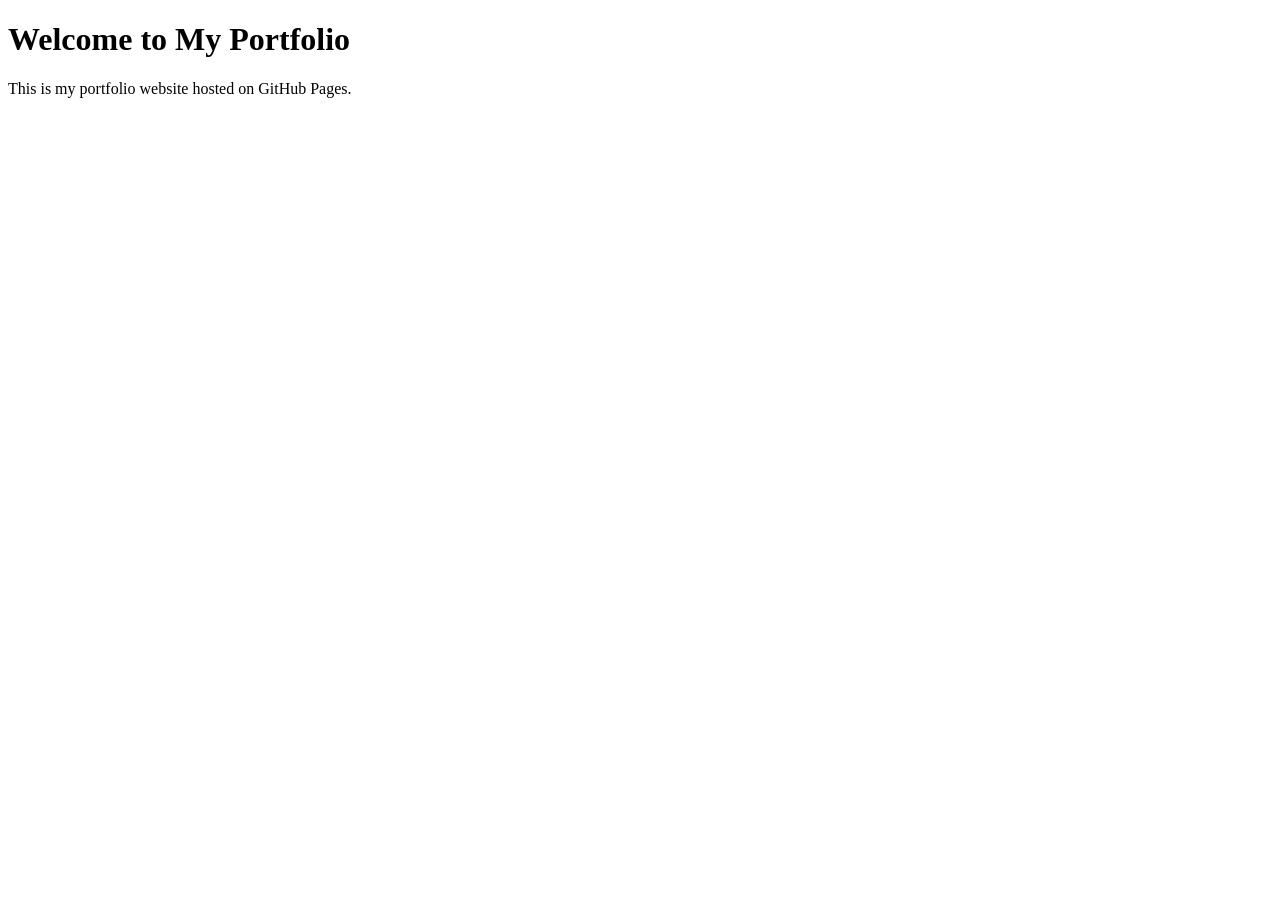
==== index.html @ 8936a2db "message" ====
<!DOCTYPE html>
<html lang="en">
<head>
    <meta charset="UTF-8">
    <meta name="viewport" content="width=device-width, initial-scale=1.0">
    <title>My Portfolio</title>
    <link rel="stylesheet" href="styles.css">
</head>
<body>
    <h1>Welcome to My Portfolio</h1>
    <p>This is my portfolio website hosted on GitHub Pages.</p>
    <script src="script.js"></script>
</body>
</html>
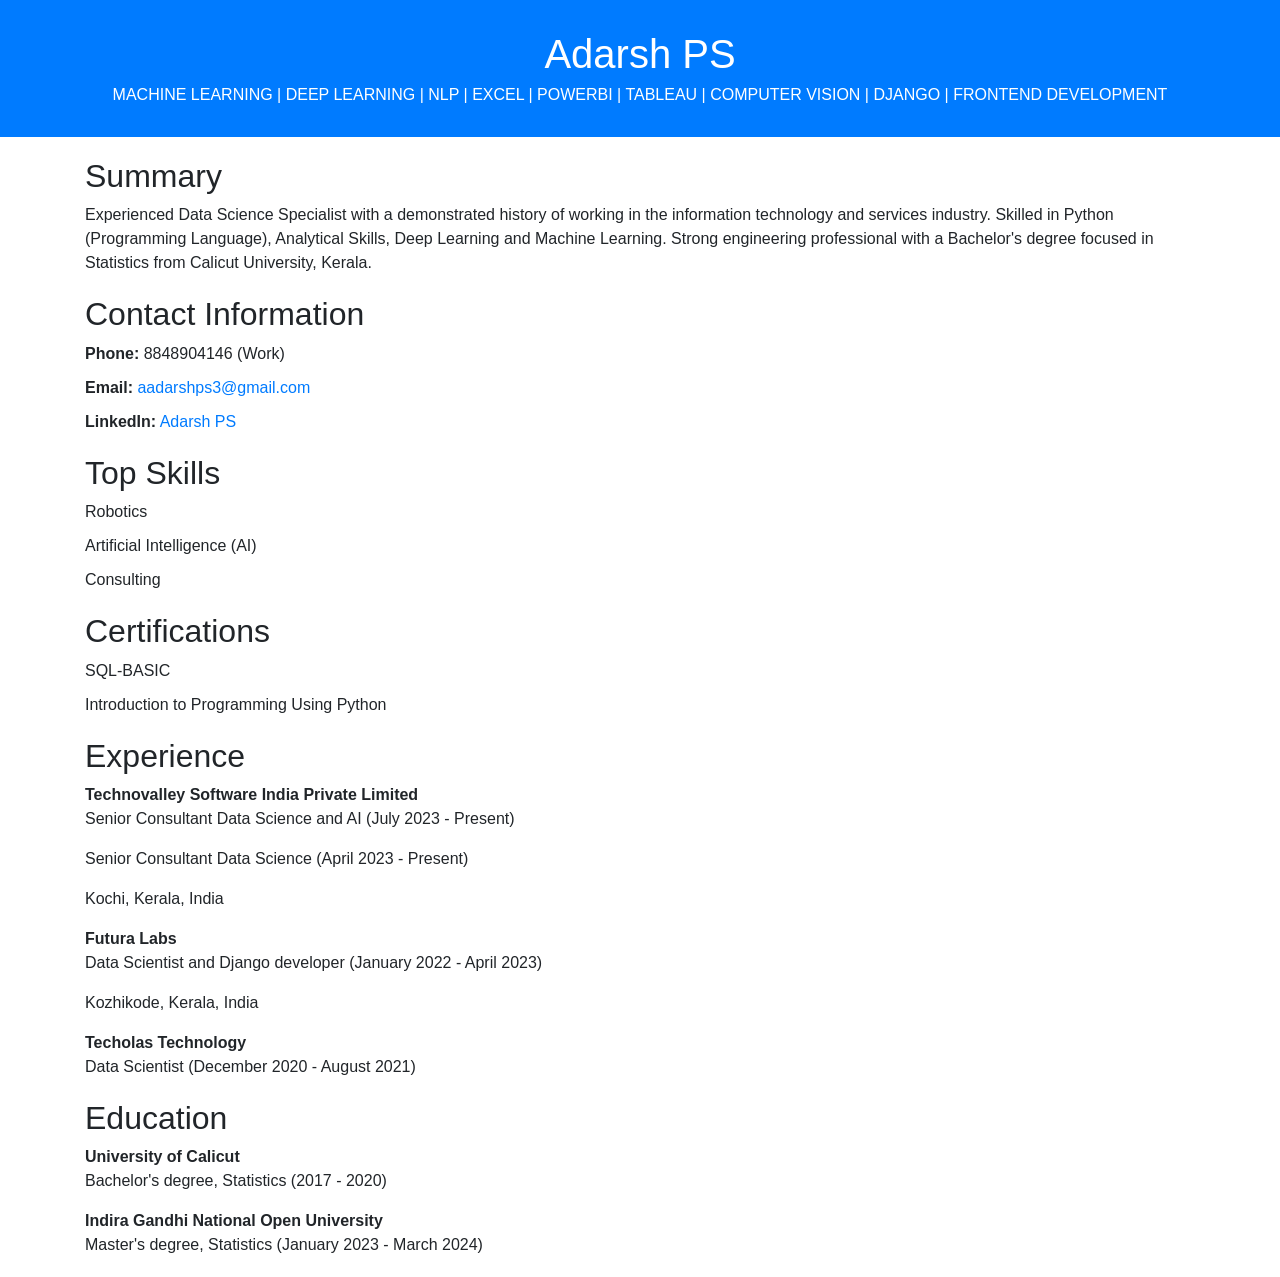
==== commit 315f4d6e: "updated" ====
--- a/index.html
+++ b/index.html
@@ -3,12 +3,114 @@
 <head>
     <meta charset="UTF-8">
     <meta name="viewport" content="width=device-width, initial-scale=1.0">
-    <title>My Portfolio</title>
-    <link rel="stylesheet" href="styles.css">
+    <title>Adarsh PS - Data Science Specialist</title>
+    <link rel="stylesheet" href="https://stackpath.bootstrapcdn.com/bootstrap/4.5.2/css/bootstrap.min.css">
+    <style>
+        body {
+            font-family: Arial, sans-serif;
+        }
+        .profile-header {
+            background: #007bff;
+            color: white;
+            padding: 30px 0;
+        }
+        .profile-header h1 {
+            margin: 0;
+        }
+        .profile-header p {
+            margin: 5px 0 0;
+        }
+        .content-section {
+            margin: 20px 0;
+        }
+        .contact-info, .skills, .certifications, .experience, .education, .summary {
+            margin-bottom: 20px;
+        }
+        .contact-info ul, .skills ul, .certifications ul, .experience ul, .education ul {
+            list-style-type: none;
+            padding: 0;
+        }
+        .contact-info ul li, .skills ul li, .certifications ul li, .experience ul li, .education ul li {
+            margin-bottom: 10px;
+        }
+    </style>
 </head>
 <body>
-    <h1>Welcome to My Portfolio</h1>
-    <p>This is my portfolio website hosted on GitHub Pages.</p>
-    <script src="script.js"></script>
+    <header class="profile-header text-center">
+        <h1>Adarsh PS</h1>
+        <p>MACHINE LEARNING | DEEP LEARNING | NLP | EXCEL | POWERBI | TABLEAU | COMPUTER VISION | DJANGO | FRONTEND DEVELOPMENT</p>
+    </header>
+    
+    <div class="container">
+        <div class="content-section summary">
+            <h2>Summary</h2>
+            <p>Experienced Data Science Specialist with a demonstrated history of working in the information technology and services industry. Skilled in Python (Programming Language), Analytical Skills, Deep Learning and Machine Learning. Strong engineering professional with a Bachelor's degree focused in Statistics from Calicut University, Kerala.</p>
+        </div>
+        
+        <div class="content-section contact-info">
+            <h2>Contact Information</h2>
+            <ul>
+                <li><strong>Phone:</strong> 8848904146 (Work)</li>
+                <li><strong>Email:</strong> <a href="mailto:aadarshps3@gmail.com">aadarshps3@gmail.com</a></li>
+                <li><strong>LinkedIn:</strong> <a href="https://www.linkedin.com/in/adarsh-ps-45b8961ba" target="_blank">Adarsh PS</a></li>
+            </ul>
+        </div>
+        
+        <div class="content-section skills">
+            <h2>Top Skills</h2>
+            <ul>
+                <li>Robotics</li>
+                <li>Artificial Intelligence (AI)</li>
+                <li>Consulting</li>
+            </ul>
+        </div>
+        
+        <div class="content-section certifications">
+            <h2>Certifications</h2>
+            <ul>
+                <li>SQL-BASIC</li>
+                <li>Introduction to Programming Using Python</li>
+            </ul>
+        </div>
+        
+        <div class="content-section experience">
+            <h2>Experience</h2>
+            <ul>
+                <li>
+                    <strong>Technovalley Software India Private Limited</strong>
+                    <p>Senior Consultant Data Science and AI (July 2023 - Present)</p>
+                    <p>Senior Consultant Data Science (April 2023 - Present)</p>
+                    <p>Kochi, Kerala, India</p>
+                </li>
+                <li>
+                    <strong>Futura Labs</strong>
+                    <p>Data Scientist and Django developer (January 2022 - April 2023)</p>
+                    <p>Kozhikode, Kerala, India</p>
+                </li>
+                <li>
+                    <strong>Techolas Technology</strong>
+                    <p>Data Scientist (December 2020 - August 2021)</p>
+                </li>
+            </ul>
+        </div>
+        
+        <div class="content-section education">
+            <h2>Education</h2>
+            <ul>
+                <li>
+                    <strong>University of Calicut</strong>
+                    <p>Bachelor's degree, Statistics (2017 - 2020)</p>
+                </li>
+                <li>
+                    <strong>Indira Gandhi National Open University</strong>
+                    <p>Master's degree, Statistics (January 2023 - March 2024)</p>
+                </li>
+            </ul>
+        </div>
+    </div>
+    
+    <script src="https://code.jquery.com/jquery-3.5.1.slim.min.js"></script>
+    <script src="https://cdn.jsdelivr.net/npm/@popperjs/core@2.5.4/dist/umd/popper.min.js"></script>
+    <script src="https://stackpath.bootstrapcdn.com/bootstrap/4.5.2/js/bootstrap.min.js"></script>
 </body>
 </html>
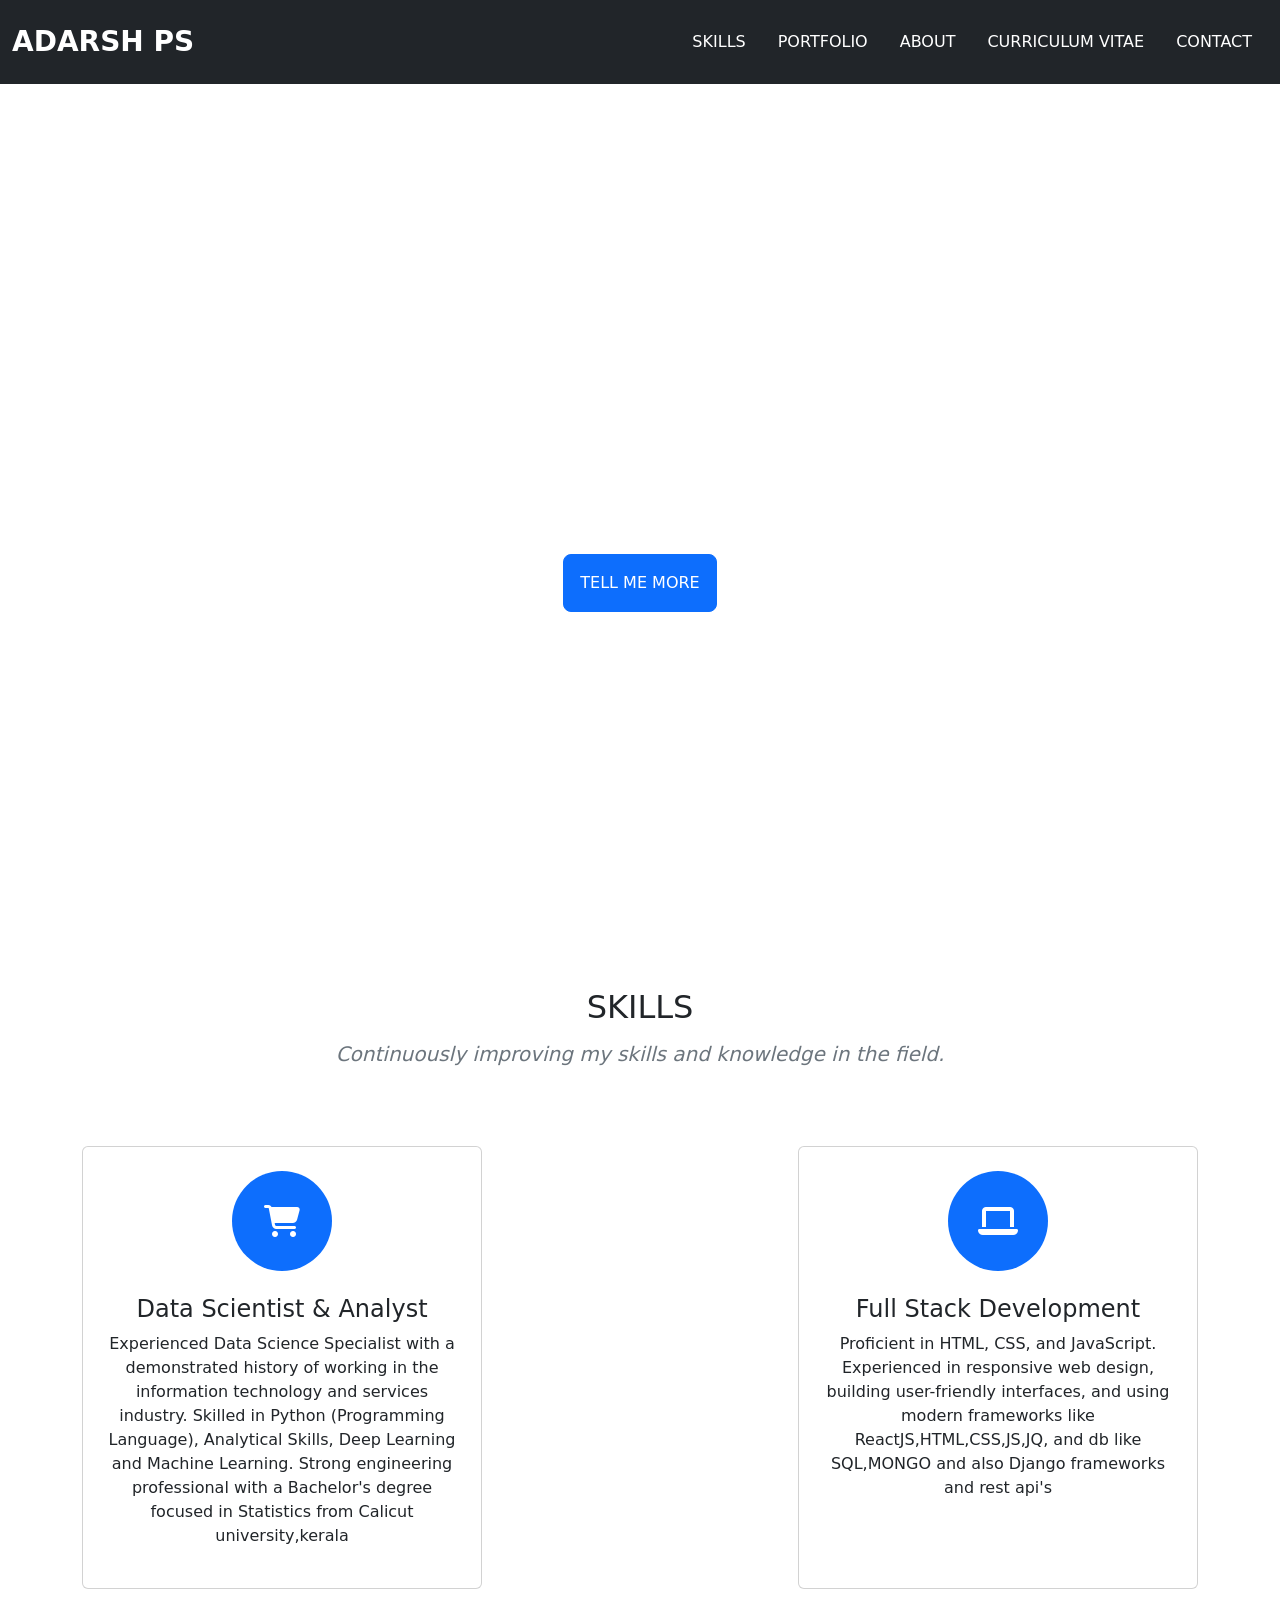
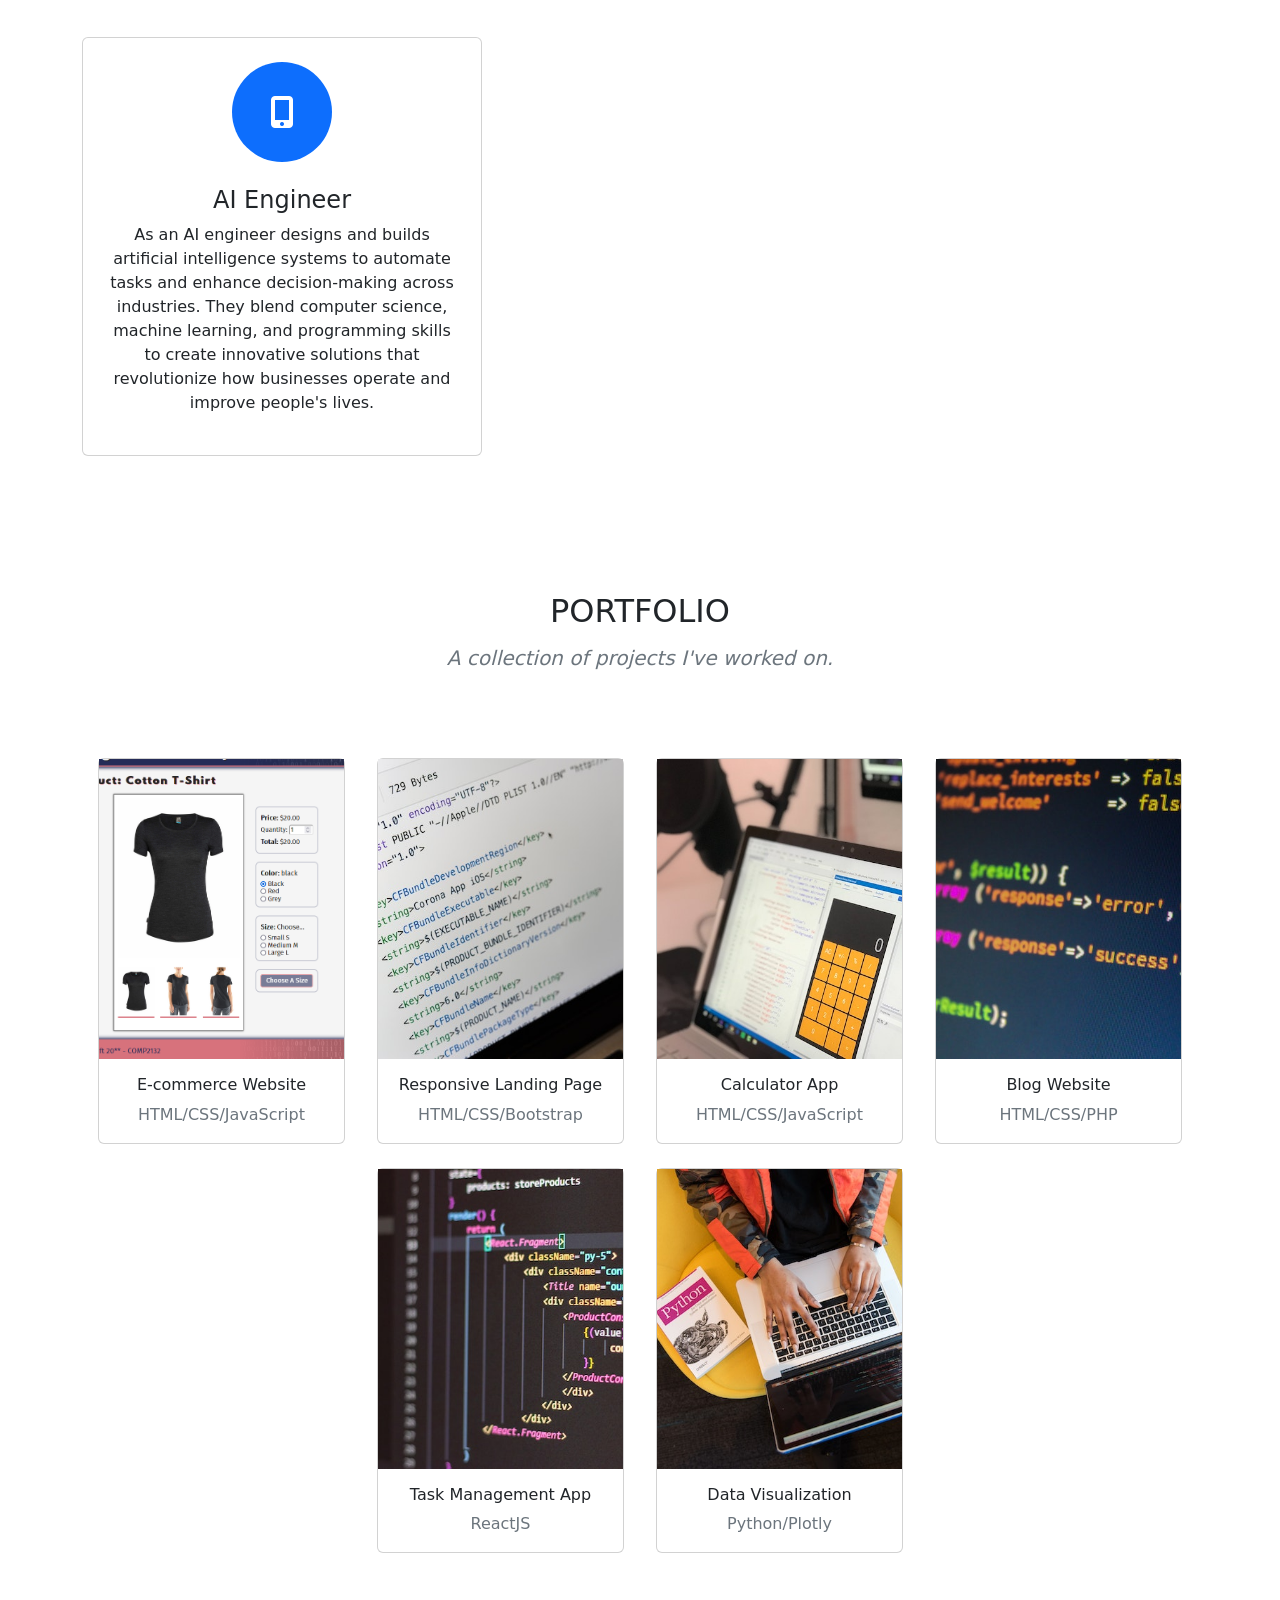
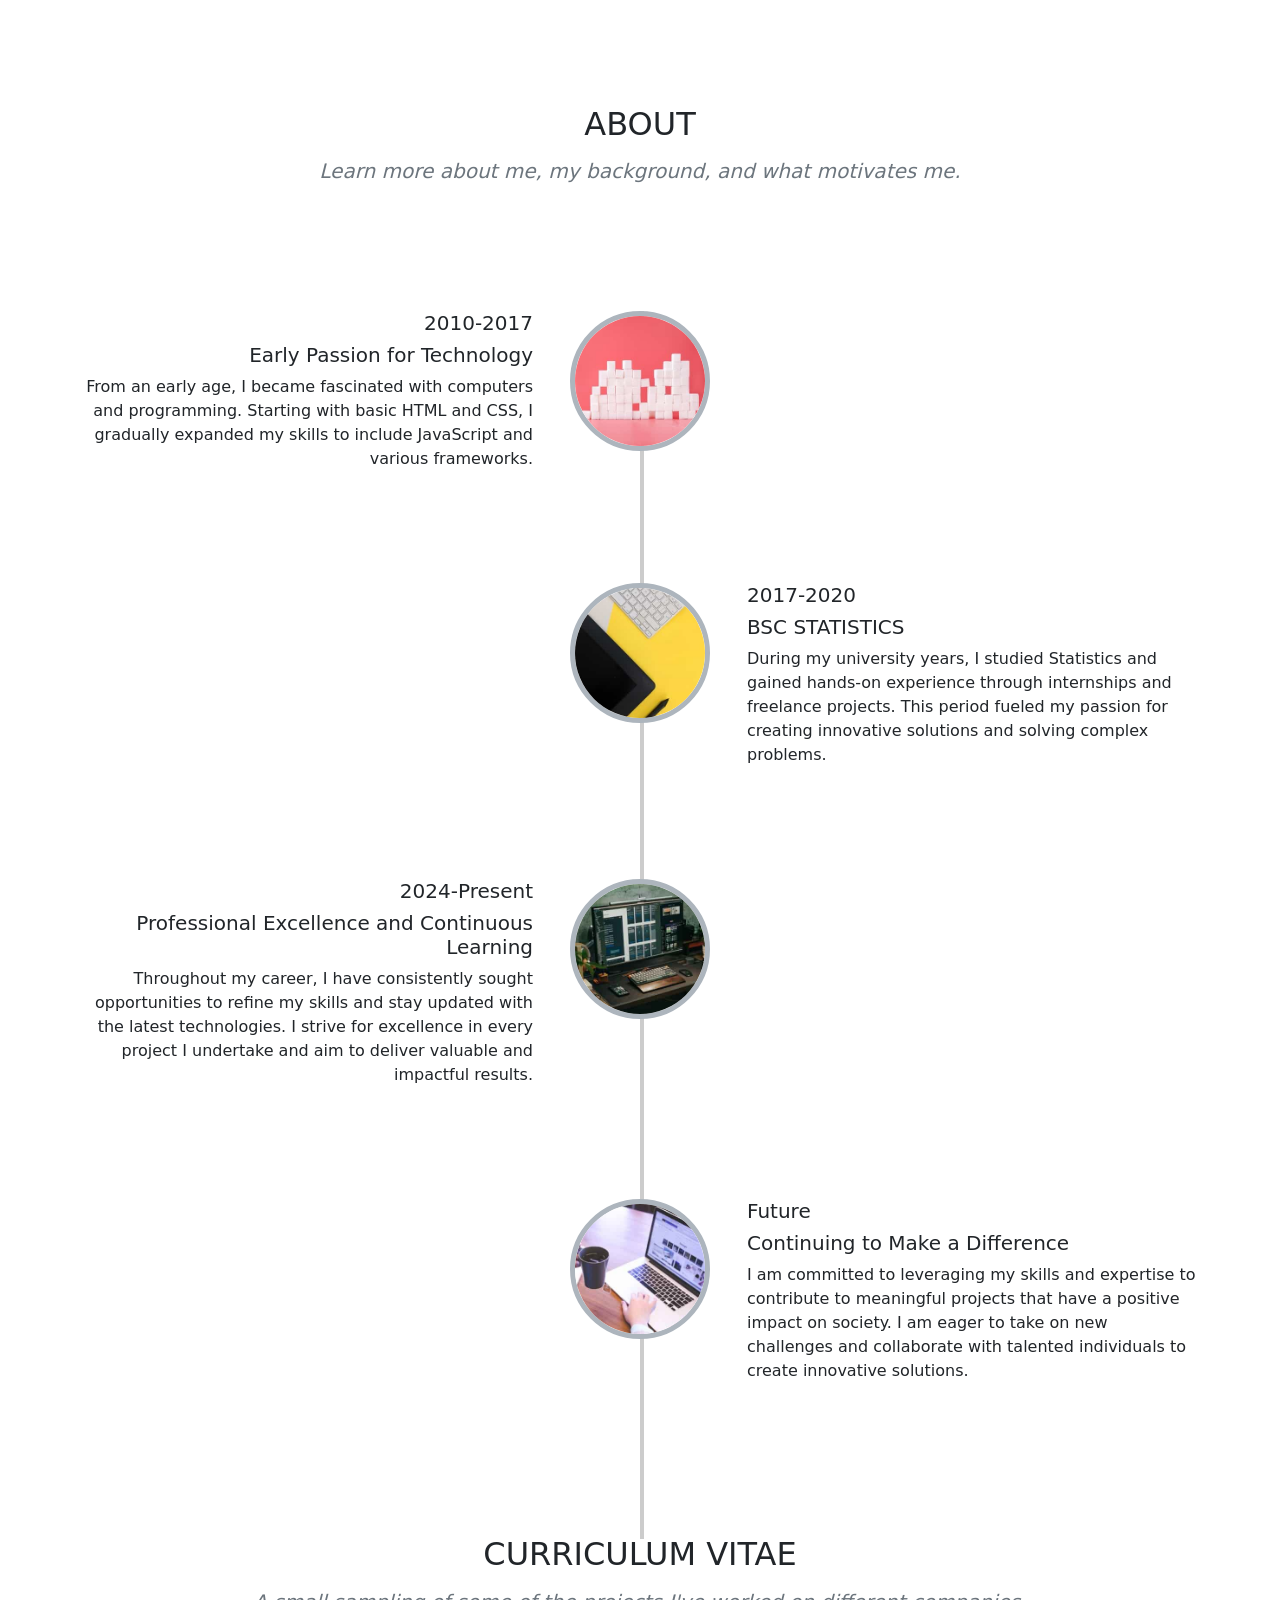
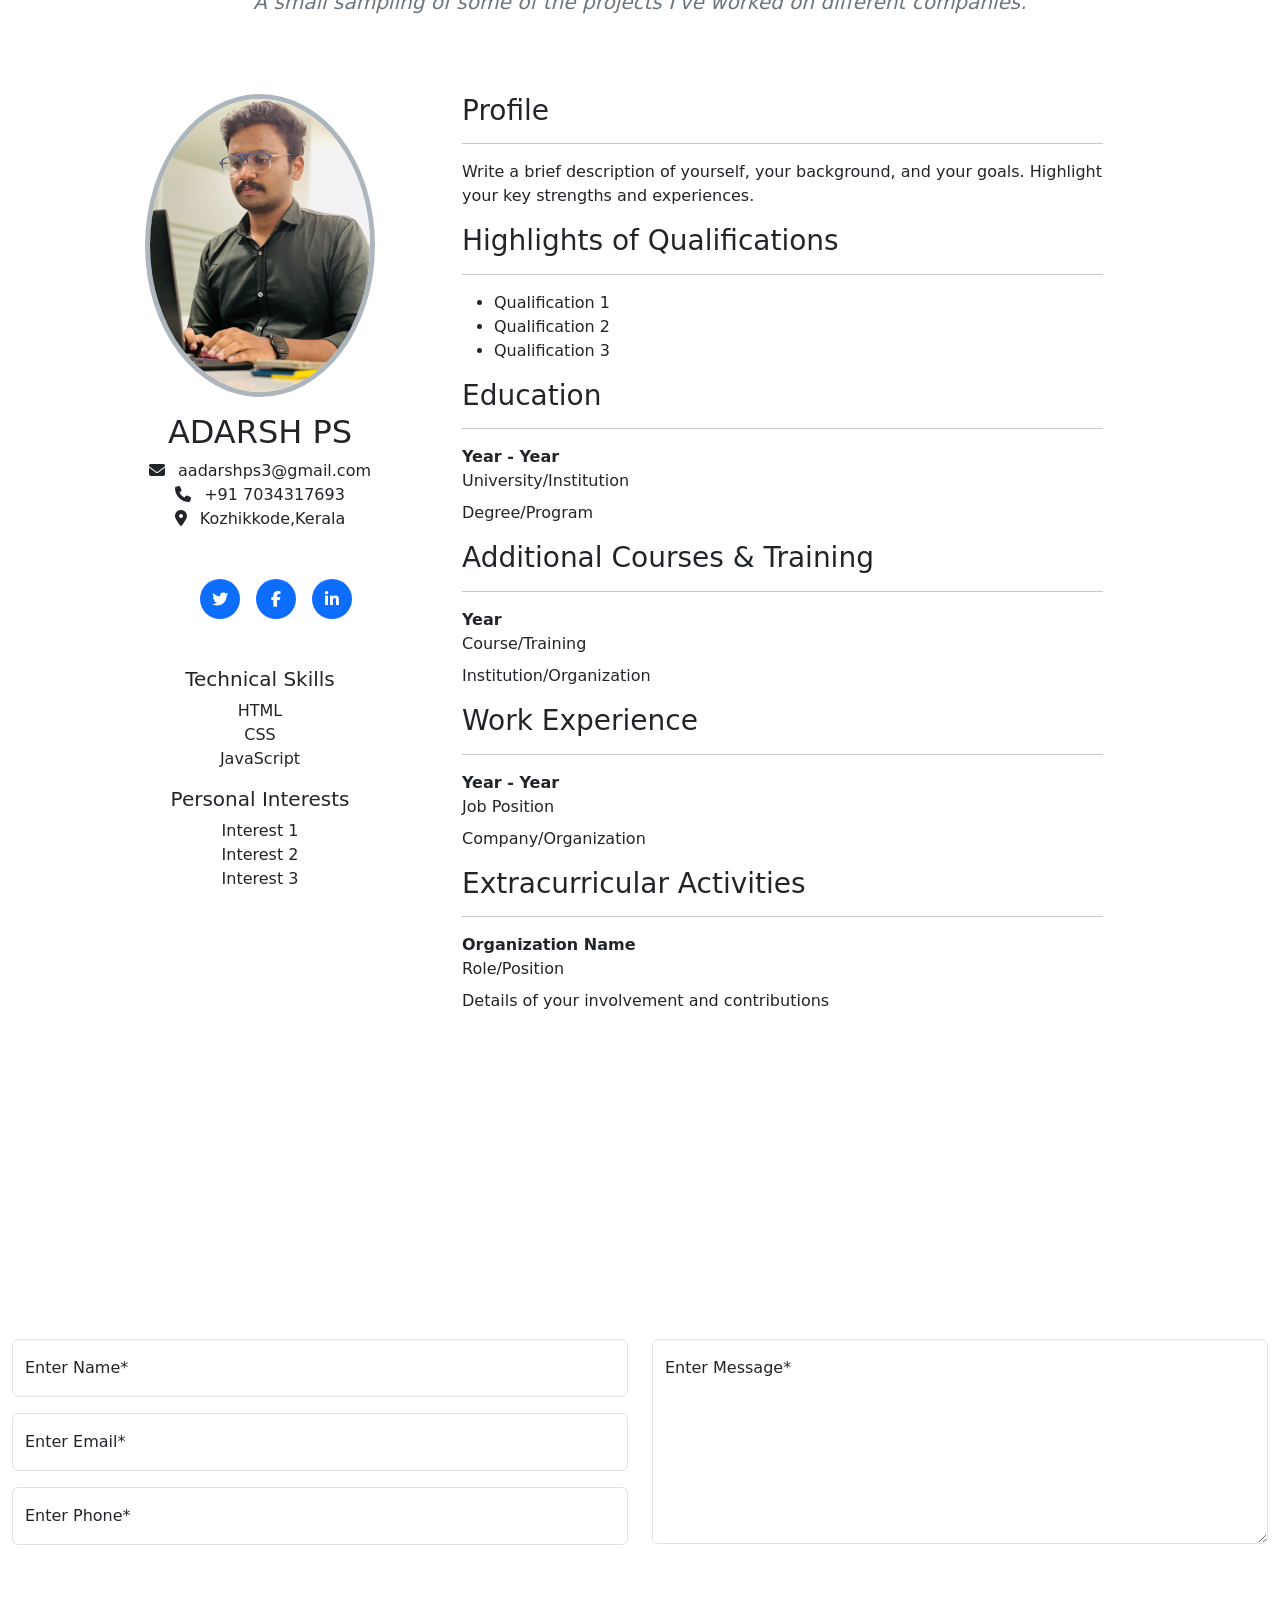
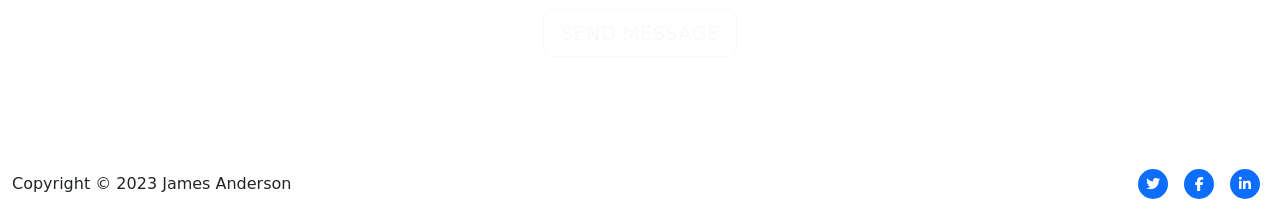
==== commit f1f13365: "again" ====
--- a/index.html
+++ b/index.html
@@ -1,116 +1,341 @@
 <!DOCTYPE html>
 <html lang="en">
-<head>
-    <meta charset="UTF-8">
-    <meta name="viewport" content="width=device-width, initial-scale=1.0">
-    <title>Adarsh PS - Data Science Specialist</title>
-    <link rel="stylesheet" href="https://stackpath.bootstrapcdn.com/bootstrap/4.5.2/css/bootstrap.min.css">
-    <style>
-        body {
-            font-family: Arial, sans-serif;
-        }
-        .profile-header {
-            background: #007bff;
-            color: white;
-            padding: 30px 0;
-        }
-        .profile-header h1 {
-            margin: 0;
-        }
-        .profile-header p {
-            margin: 5px 0 0;
-        }
-        .content-section {
-            margin: 20px 0;
-        }
-        .contact-info, .skills, .certifications, .experience, .education, .summary {
-            margin-bottom: 20px;
-        }
-        .contact-info ul, .skills ul, .certifications ul, .experience ul, .education ul {
-            list-style-type: none;
-            padding: 0;
-        }
-        .contact-info ul li, .skills ul li, .certifications ul li, .experience ul li, .education ul li {
-            margin-bottom: 10px;
-        }
-    </style>
-</head>
-<body>
-    <header class="profile-header text-center">
-        <h1>Adarsh PS</h1>
-        <p>MACHINE LEARNING | DEEP LEARNING | NLP | EXCEL | POWERBI | TABLEAU | COMPUTER VISION | DJANGO | FRONTEND DEVELOPMENT</p>
+  <head>
+    <meta charset="UTF-8" />
+    <meta name="viewport" content="width=device-width, initial-scale=1.0" />
+    <title>ADARSH-Portfolio</title>
+    <!-- Linking CSS File -->
+    <link rel="stylesheet" href="style.css" />
+    <!-- Fontawesome link -->
+    <link href="https://cdn.jsdelivr.net/npm/bootstrap@5.3.0-alpha1/dist/css/bootstrap.min.css" rel="stylesheet" integrity="sha384-GLhlTQ8iRABdZLl6O3oVMWSktQOp6b7In1Zl3/Jr59b6EGGoI1aFkw7cmDA6j6gD" crossorigin="anonymous">
+    <!-- Bootstrap link -->
+    <link rel="stylesheet" href="https://cdnjs.cloudflare.com/ajax/libs/font-awesome/6.3.0/css/all.min.css" />
+    <link href="https://cdn.jsdelivr.net/npm/bootstrap@5.3.3/dist/css/bootstrap.min.css" rel="stylesheet" integrity="sha384-QWTKZyjpPEjISv5WaRU9OFeRpok6YctnYmDr5pNlyT2bRjXh0JMhjY6hW+ALEwIH" crossorigin="anonymous">
+    <script src="https://cdn.jsdelivr.net/npm/bootstrap@5.3.3/dist/js/bootstrap.bundle.min.js" integrity="sha384-YvpcrYf0tY3lHB60NNkmXc5s9fDVZLESaAA55NDzOxhy9GkcIdslK1eN7N6jIeHz" crossorigin="anonymous"></script>
+  </head>
+  <body>
+    <!-- Header & Navbar -->
+    <header class="bg-dark fixed-top">
+      <nav class="container-xxl navbar navbar-expand-lg py-3 bg-dark navbar-dark">
+        <div class="container-fluid">
+          <a class="navbar-brand fw-bold fs-3" href="#">ADARSH PS</a>
+          <button class="navbar-toggler" type="button" data-bs-toggle="collapse" data-bs-target="#navbarSupportedContent" aria-controls="navbarSupportedContent" aria-expanded="false" aria-label="Toggle navigation">
+            <span class="navbar-toggler-icon"></span>
+          </button>
+          <div class="collapse navbar-collapse" id="navbarSupportedContent">
+            <ul class="navbar-nav ms-auto mb-2 mb-lg-0">
+              <li class="nav-item mx-2">
+                <a class="nav-link" href="#skills">SKILLS</a>
+              </li>
+              <li class="nav-item mx-2">
+                <a class="nav-link" href="#portfolio">PORTFOLIO</a>
+              </li>
+              <li class="nav-item mx-2">
+                <a class="nav-link" href="#about">ABOUT</a>
+              </li>
+              <li class="nav-item mx-2">
+                <a class="nav-link" href="#cv">CURRICULUM VITAE</a>
+              </li>
+              <li class="nav-item mx-2">
+                <a class="nav-link" href="#contact">CONTACT</a>
+              </li>
+          </div>
+        </div>
+      </nav>
     </header>
+
+    <!-- Hero or Showcase Section -->
+    <section class="hero d-flex flex-column align-items-center justify-content-center">
+      <div class="text-center">
+        <h1 class="h1 text-white fw-medium fst-italic"><b>Adarsh ps</b></h1>
+        <h2 class="display-3 text-white fw-bold"><small>  Senior Consultant</small>  <br /><b> Data Science & AI </b></h2>
+        <a href="#skills" class="btn btn-lg fs-6 fw-medium mt-5 btn-primary p-3">TELL ME MORE</a>
+      </div>
+    </section>
     
-    <div class="container">
-        <div class="content-section summary">
-            <h2>Summary</h2>
-            <p>Experienced Data Science Specialist with a demonstrated history of working in the information technology and services industry. Skilled in Python (Programming Language), Analytical Skills, Deep Learning and Machine Learning. Strong engineering professional with a Bachelor's degree focused in Statistics from Calicut University, Kerala.</p>
-        </div>
-        
-        <div class="content-section contact-info">
-            <h2>Contact Information</h2>
-            <ul>
-                <li><strong>Phone:</strong> 8848904146 (Work)</li>
-                <li><strong>Email:</strong> <a href="mailto:aadarshps3@gmail.com">aadarshps3@gmail.com</a></li>
-                <li><strong>LinkedIn:</strong> <a href="https://www.linkedin.com/in/adarsh-ps-45b8961ba" target="_blank">Adarsh PS</a></li>
-            </ul>
-        </div>
-        
-        <div class="content-section skills">
-            <h2>Top Skills</h2>
-            <ul>
-                <li>Robotics</li>
-                <li>Artificial Intelligence (AI)</li>
-                <li>Consulting</li>
-            </ul>
-        </div>
-        
-        <div class="content-section certifications">
-            <h2>Certifications</h2>
-            <ul>
-                <li>SQL-BASIC</li>
-                <li>Introduction to Programming Using Python</li>
-            </ul>
-        </div>
-        
-        <div class="content-section experience">
-            <h2>Experience</h2>
-            <ul>
-                <li>
-                    <strong>Technovalley Software India Private Limited</strong>
-                    <p>Senior Consultant Data Science and AI (July 2023 - Present)</p>
-                    <p>Senior Consultant Data Science (April 2023 - Present)</p>
-                    <p>Kochi, Kerala, India</p>
-                </li>
-                <li>
-                    <strong>Futura Labs</strong>
-                    <p>Data Scientist and Django developer (January 2022 - April 2023)</p>
-                    <p>Kozhikode, Kerala, India</p>
-                </li>
-                <li>
-                    <strong>Techolas Technology</strong>
-                    <p>Data Scientist (December 2020 - August 2021)</p>
-                </li>
-            </ul>
-        </div>
-        
-        <div class="content-section education">
-            <h2>Education</h2>
-            <ul>
-                <li>
-                    <strong>University of Calicut</strong>
-                    <p>Bachelor's degree, Statistics (2017 - 2020)</p>
-                </li>
-                <li>
-                    <strong>Indira Gandhi National Open University</strong>
-                    <p>Master's degree, Statistics (January 2023 - March 2024)</p>
-                </li>
-            </ul>
-        </div>
-    </div>
+    <!-- Skills Section -->
+    <section class="container py-5" id="skills">
+      <div class="row mt-4 py-3">
+        <div class="col-12 d-flex flex-column text-center justify-content-center">
+          <h2>SKILLS</h2>
+          <h5 class="text-secondary fw-normal py-2 fst-italic">Continuously improving my skills and knowledge in the field.</h5>
+        </div>
+      </div>
+      <div class="row d-flex justify-content-between mx-0">
+        <div class="card mt-5 d-flex flex-column align-items-center text-center bg-white p-4" style="width: 25rem">
+          <i class="text-white bg-primary d-flex align-items-center justify-content-center fs-2 rounded-circle fa-solid fa-cart-shopping"></i>
+          <h3 class="mt-4 h4">Data Scientist & Analyst</h3>
+          <p class="text-center">Experienced Data Science Specialist with a demonstrated history of working in the information technology and services industry. Skilled in Python (Programming Language), Analytical Skills, Deep Learning and Machine Learning. Strong engineering professional with a Bachelor's degree focused in Statistics from Calicut university,kerala</p>
+        </div>
+        <div class="card mt-5 d-flex flex-column align-items-center text-center bg-white p-4" style="width: 25rem">
+          <i class="text-white bg-primary d-flex align-items-center justify-content-center fs-2 rounded-circle fa-solid fa-laptop"></i>
+          <h3 class="mt-4 h4">Full Stack Development</h3>
+          <p class="text-center">Proficient in HTML, CSS, and JavaScript. Experienced in responsive web design, building user-friendly interfaces, and using modern frameworks like ReactJS,HTML,CSS,JS,JQ, and db like SQL,MONGO and also Django frameworks and rest api's </p>
+        </div>
+        <div class="card mt-5 d-flex flex-column align-items-center text-center bg-white p-4" style="width: 25rem">
+          <i class="text-white bg-primary d-flex align-items-center justify-content-center fs-2 rounded-circle fa-solid fa-mobile-screen-button"></i>
+          <h3 class="mt-4 h4">AI Engineer</h3>
+          <p class="text-center">As an AI engineer designs and builds artificial intelligence systems to automate tasks and enhance decision-making across industries. They blend computer science, machine learning, and programming skills to create innovative solutions that revolutionize how businesses operate and improve people's lives.</p>
+        </div>
+      </div>
+    </section>
+
+    <!-- Portfolio Section -->
+    <section class="container py-5" id="portfolio">
+      <div class="row mt-4 py-3">
+        <div class="col-12 d-flex flex-column text-center justify-content-center">
+          <h2>PORTFOLIO</h2>
+          <h5 class="text-secondary fw-normal py-2 fst-italic">A collection of projects I've worked on.</h5>
+        </div>
+        <div class="row mt-5 mx-0 justify-content-center align-items-center">
+          <div class="col-lg-3 px-md-3 px-0 col-md-4 col-12 card-wrapper">
+            <div class="card mt-4">
+              <img src="images/ecommerce.png" class="img-fluid" alt="portfolio-img">
+              <div class="card-body text-center">
+                <h6 class="card-title">E-commerce Website</h6>
+                <p class="card-text text-secondary">HTML/CSS/JavaScript</p>
+              </div>
+            </div>
+          </div>
+          <div class="col-lg-3 px-md-3 px-0 col-md-4 card-wrapper">
+            <div class="card mt-4">
+              <img src="images/landing-page.jpg" class="img-fluid" alt="portfolio-img">
+              <div class="card-body text-center">
+                <h6 class="card-title">Responsive Landing Page</h6>
+                <p class="card-text text-secondary">HTML/CSS/Bootstrap</p>
+              </div>
+            </div>
+          </div>
+          <div class="col-lg-3 px-md-3 px-0 col-md-4 card-wrapper">
+            <div class="card mt-4">
+              <img src="images/calculator-app.jpg" class="img-fluid" alt="portfolio-img">
+              <div class="card-body text-center">
+                <h6 class="card-title">Calculator App</h6>
+                <p class="card-text text-secondary">HTML/CSS/JavaScript</p>
+              </div>
+            </div>
+          </div>
+          <div class="col-lg-3 px-md-3 px-0 col-md-4 card-wrapper">
+            <div class="card mt-4">
+              <img src="images/blog.jpg" class="img-fluid" alt="portfolio-img">
+              <div class="card-body text-center">
+                <h6 class="card-title">Blog Website</h6>
+                <p class="card-text text-secondary">HTML/CSS/PHP</p>
+              </div>
+            </div>
+          </div>
+          <div class="col-lg-3 px-md-3 px-0 col-md-4 card-wrapper">
+            <div class="card mt-4">
+              <img src="images/react.jpg" class="img-fluid" alt="portfolio-img">
+              <div class="card-body text-center">
+                <h6 class="card-title">Task Management App</h6>
+                <p class="card-text text-secondary">ReactJS</p>
+              </div>
+            </div>
+          </div>
+          <div class="col-lg-3 px-md-3 px-0 col-md-4 card-wrapper">
+            <div class="card mt-4">
+              <img src="images/python.jpg" class="img-fluid" alt="portfolio-img">
+              <div class="card-body text-center">
+                <h6 class="card-title">Data Visualization</h6>
+                <p class="card-text text-secondary">Python/Plotly</p>
+              </div>
+            </div>
+          </div>
+        </div>
+      </div>      
+    </section>
+
+    <!-- About Section -->
+    <section class="container py-5" id="about">
+      <div class="row mt-4 py-3">
+        <div class="col-12 d-flex flex-column text-center">
+          <h2>ABOUT</h2>
+          <h5 class="text-secondary fw-normal py-2 fst-italic">Learn more about me, my background, and what motivates me.</h5>
+        </div>
+      </div>
+      <div class="row flex-row-reverse flex-md-row mt-5 pt-5">
+        <div class="col-9 col-md-5 text-md-end">
+          <h5>2010-2017</h5>
+          <h5>Early Passion for Technology</h5>
+          <p>From an early age, I became fascinated with computers and programming. Starting with basic HTML and CSS, I gradually expanded my skills to include JavaScript and various frameworks.</p>
+        </div>
+        <div class="col-3 col-md-2 img text-center">
+          <img class="rounded-circle border border-5 border-dark-subtle img-fluid" src="images/about-img-1.jpg" alt="img">
+        </div>
+      </div>
+      <div class="row justify-content-md-end mt-5 pt-5">
+        <div class="col-3 col-md-2 img text-center">
+          <img class="rounded-circle border border-5 border-dark-subtle img-fluid" src="images/about-img-2.jpg" alt="img">
+        </div>
+        <div class="col-9 col-md-5">
+          <h5>2017-2020</h5>
+          <h5>BSC STATISTICS</h5>
+          <p>During my university years, I studied Statistics and gained hands-on experience through internships and freelance projects. This period fueled my passion for creating innovative solutions and solving complex problems.</p>
+        </div>
+      </div>
+      <div class="row flex-row-reverse flex-md-row mt-5 pt-5">
+        <div class="col-9 col-md-5 text-md-end">
+          <h5>2024-Present</h5>
+          <h5>Professional Excellence and Continuous Learning</h5>
+          <p>Throughout my career, I have consistently sought opportunities to refine my skills and stay updated with the latest technologies. I strive for excellence in every project I undertake and aim to deliver valuable and impactful results.</p>
+        </div>
+        <div class="col-3 col-md-2 img text-center">
+          <img class="rounded-circle border border-5 border-dark-subtle img-fluid" src="images/about-img-3.jpg" alt="img">
+        </div>
+      </div>
+      <div class="row justify-content-md-end mt-5 pt-5">
+        <div class="col-3 col-md-2 img text-center">
+          <img class="rounded-circle border border-5 border-dark-subtle img-fluid" src="images/about-img-4.jpg" alt="img">
+        </div>
+        <div class="col-9 col-md-5">
+          <h5>Future</h5>
+          <h5>Continuing to Make a Difference</h5>
+          <p>I am committed to leveraging my skills and expertise to contribute to meaningful projects that have a positive impact on society. I am eager to take on new challenges and collaborate with talented individuals to create innovative solutions.</p>
+        </div>
+      </div>
+      <!-- <div class="row justify-content-md-center mt-5 pt-5">
+        <div class="col-3 col-md-2 d-flex justify-content-center hire-text">
+          <h2 class="h4 d-flex justify-content-center align-items-center bg-primary text-white rounded-circle border border-5 border-dark-subtle"><span class="d-none d-md-block">Your<br>Next<br>Hire</span></h2>
+        </div>
+      </div>       -->
+    </section>
+
+    <!-- Curriculum Vitae Section -->
+    <section class="container py-5" id="cv">
+      <div class="row mt-4 py-3">
+        <div class="col-12 d-flex flex-column text-center">
+          <h2>CURRICULUM VITAE</h2>
+          <h5 class="text-secondary fw-normal py-2 fst-italic">A small sampling of some of the projects I've worked on different companies.</h5>
+        </div>
+      </div>
+      <div class="row">
+        <div class="col-lg-4 mt-5 order-lg-0 order-1 text-center">
+          <img class="img-fluid rounded-circle border border-5 border-dark-subtle" src="images/IMG_2190.jpg" alt="profile-img">
+          <h2 class="mt-3">ADARSH PS</h2>
+          <ul class="list-unstyled contact-info">
+            <li><i class="fas fa-envelope me-2"></i> aadarshps3@gmail.com</li>
+            <li><i class="fas fa-phone me-2"></i> +91 7034317693</li>
+            <li><i class="fas fa-map-marker-alt me-2"></i> Kozhikkode,Kerala</li>
+          </ul>
+          <ul class="social-icons my-5 d-flex justify-content-center">
+            <a href="#" class="bg-primary mx-2 text-white d-flex align-items-center justify-content-center text-decoration-none rounded-circle"><i class="fa-brands fa-twitter"></i></a>
+            <a href="#" class="bg-primary mx-2 text-white d-flex align-items-center justify-content-center text-decoration-none rounded-circle"><i class="fa-brands fa-facebook-f"></i></a>
+            <a href="www.linkedin.com/in/adarsh-ps-45b8961ba" class="bg-primary mx-2 text-white d-flex align-items-center justify-content-center text-decoration-none rounded-circle"><i class="fa-brands fa-linkedin-in"></i></a>
+          </ul>
+          <h5>Technical Skills</h5>
+          <ul class="list-unstyled">
+            <li>HTML</li>
+            <li>CSS</li>
+            <li>JavaScript</li>
+            <!-- Add or remove skills as needed -->
+          </ul>
+          <h5>Personal Interests</h5>
+          <ul class="list-unstyled">
+            <li>Interest 1</li>
+            <li>Interest 2</li>
+            <li>Interest 3</li>
+            <!-- Add or remove interests as needed -->
+          </ul>
+        </div>
+        <div class="col-lg-7 order-lg-1 order-0 mt-5 text-start">
+          <h3>Profile</h3>
+          <hr>
+          <p>Write a brief description of yourself, your background, and your goals. Highlight your key strengths and experiences.</p>
+          <h3>Highlights of Qualifications</h3>
+          <hr>
+          <ul>
+            <li>Qualification 1</li>
+            <li>Qualification 2</li>
+            <li>Qualification 3</li>
+            <!-- Add or remove qualifications as needed -->
+          </ul>
+          <h3>Education</h3>
+          <hr>
+          <dl>
+            <dt>Year - Year</dt>
+            <dd>University/Institution</dd>
+            <dd>Degree/Program</dd>
+          </dl>
+          <h3>Additional Courses & Training</h3>
+          <hr>
+          <dl>
+            <dt>Year</dt>
+            <dd>Course/Training</dd>
+            <dd>Institution/Organization</dd>
+          </dl>
+          <h3>Work Experience</h3>
+          <hr>
+          <dl>
+            <dt>Year - Year</dt>
+            <dd>Job Position</dd>
+            <dd>Company/Organization</dd>
+            <!-- Add or remove work experience entries as needed -->
+          </dl>
+          <h3>Extracurricular Activities</h3>
+          <hr>
+          <dl>
+            <dt>Organization Name</dt>
+            <dd>Role/Position</dd>
+            <dd>Details of your involvement and contributions</dd>
+          </dl>
+        </div>
+      </div>      
+    </section>
+
+     <!-- Contact Section -->
+     <section class="py-5" id="contact">
+      <div class="container-xxl py-5">
+        <div class="col-12 d-flex flex-column text-center justify-content-center">
+          <h2 class="text-white">CONTACT ME</h2>
+          <h5 class="text-white fw-normal py-2 fst-italic">Interested if I'd be the right fit for your team? Fill in this form and I will respond within 24-48 hours.</h5>
+        </div>
+        <div class="row pt-4 mt-5">
+          <div class="col-12">
+            <form action="#" method="POST">
+              <div class="row d-flex justify-content-center">
+                <div class="col-lg-6">
+                  <div class="form-floating mb-3">
+                    <input type="text" class="form-control" id="floatingInput" placeholder="Enter Name*" required>
+                    <label for="floatingInput">Enter Name*</label>
+                  </div>
+                  <div class="form-floating mb-3">
+                    <input type="email" class="form-control" id="floatingEmail" placeholder="Enter Email*" required>
+                    <label for="floatingEmail">Enter Email*</label>
+                  </div>
+                  <div class="form-floating mb-3">
+                    <input type="number" class="form-control" id="floatingPassword" placeholder="Enter Phone*" required>
+                    <label for="floatingPassword">Enter Phone*</label>
+                  </div>
+                </div>
+                <div class="form-floating col-lg-6">
+                  <textarea class="form-control" placeholder="Leave a comment here" id="floatingMessage" style="height: 205px" required></textarea>
+                  <label for="floatingMessage" class="px-4">Enter Message*</label>
+                </div>
+                <div class="col-12 mt-5 d-flex justify-content-center">
+                  <button class="btn btn-lg btn-outline-light">SEND MESSAGE</button>
+                </div>
+              </div>
+  
+            </form>
+          </div>
+        </div>
+       </div>
+     </section>
+
+     <!-- Footer -->
+     <footer>
+      <div class="container-xxl flex-wrap pt-3 d-flex align-items-center justify-content-center justify-content-md-between">
+        <p>Copyright © 2023 James Anderson</p>
+        <ul class="social-icons d-flex">
+          <a href="#" class="bg-primary mx-2 text-white d-flex align-items-center justify-content-center text-decoration-none rounded-circle"><small><i class="fa-brands fa-twitter"></i></small></a>
+          <a href="#" class="bg-primary mx-2 text-white d-flex align-items-center justify-content-center text-decoration-none rounded-circle"><small><i class="fa-brands fa-facebook-f"></i></small></a>
+          <a href="#" class="bg-primary mx-2 text-white d-flex align-items-center justify-content-center text-decoration-none rounded-circle"><small><i class="fa-brands fa-linkedin-in"></i></small></a>
+        </ul>
+      </div>
+     </footer>
     
-    <script src="https://code.jquery.com/jquery-3.5.1.slim.min.js"></script>
-    <script src="https://cdn.jsdelivr.net/npm/@popperjs/core@2.5.4/dist/umd/popper.min.js"></script>
-    <script src="https://stackpath.bootstrapcdn.com/bootstrap/4.5.2/js/bootstrap.min.js"></script>
-</body>
-</html>
+     <!-- Bootstrap script link -->
+    <script src="https://cdn.jsdelivr.net/npm/bootstrap@5.3.0-alpha1/dist/js/bootstrap.bundle.min.js" integrity="sha384-w76AqPfDkMBDXo30jS1Sgez6pr3x5MlQ1ZAGC+nuZB+EYdgRZgiwxhTBTkF7CXvN" crossorigin="anonymous"></script>
+  </body>
+</html>
--- a/style.css
+++ b/style.css
@@ -0,0 +1,100 @@
+/* Color variables */
+:root {
+    --white-color: #fff;
+    --bg-color: #fff;
+    --gray-color: #ccc;
+  }
+  
+  /* Changing background color */
+  body {
+    background: var(--bg-color) !important;
+  }
+  
+  /* Changing link color */
+  .nav-item .nav-link {
+    color: var(--white-color);
+  }
+  
+  /* Hero section background image */
+  .hero {
+    height: 100vh;
+    background-image: url("images/cv-2.jpg");
+    background-repeat: no-repeat;
+    background-position: 60% 0%;
+    background-size: cover;
+    background-attachment: fixed;
+  }
+  
+  #skills i {
+    height: 100px;
+    width: 100px;
+  }
+  
+  #portfolio img {
+    height: 300px;
+    object-fit: cover;
+  }
+  
+  #about .img,
+  #about img,
+  .hire-text h2 {
+    position: relative;
+  }
+  
+  /* Timeline background line */
+  #about .img::before {
+    content: "";
+    left: 50%;
+    width: 4px;
+    position: absolute;
+    height: calc(100% + 140px);
+    background: var(--gray-color);
+  }
+  
+  #about img,
+  #about .hire-text h2 {
+    width: 140px;
+  }
+  
+  #about .hire-text h2 {
+    height: 140px;
+  }
+  
+  .social-icons a {
+    width: 40px;
+    height: 40px;
+  }
+  
+  footer .social-icons a {
+    width: 30px;
+    height: 30px;
+  }
+  
+  #cv img {
+    width: 230px;
+  }
+  
+  /* Contact section background image */
+  #contact {
+    background-size: cover;
+    background-attachment: fixed;
+    background-position: center;
+    background-image: url("images/contact-bg.jpeg");
+  }
+  
+  @media screen and (max-width: 990px) {
+    #skills .card {
+      width: calc(100% / 2 - 10px) !important;
+    }
+  }
+  
+  @media screen and (max-width: 668px) {
+    #skills .card,
+    #portfolio .card-wrapper {
+      width: 100% !important;
+    }
+   #about .hire-text h2 {
+     height: 70px;
+     width: 70px;
+   }
+  }
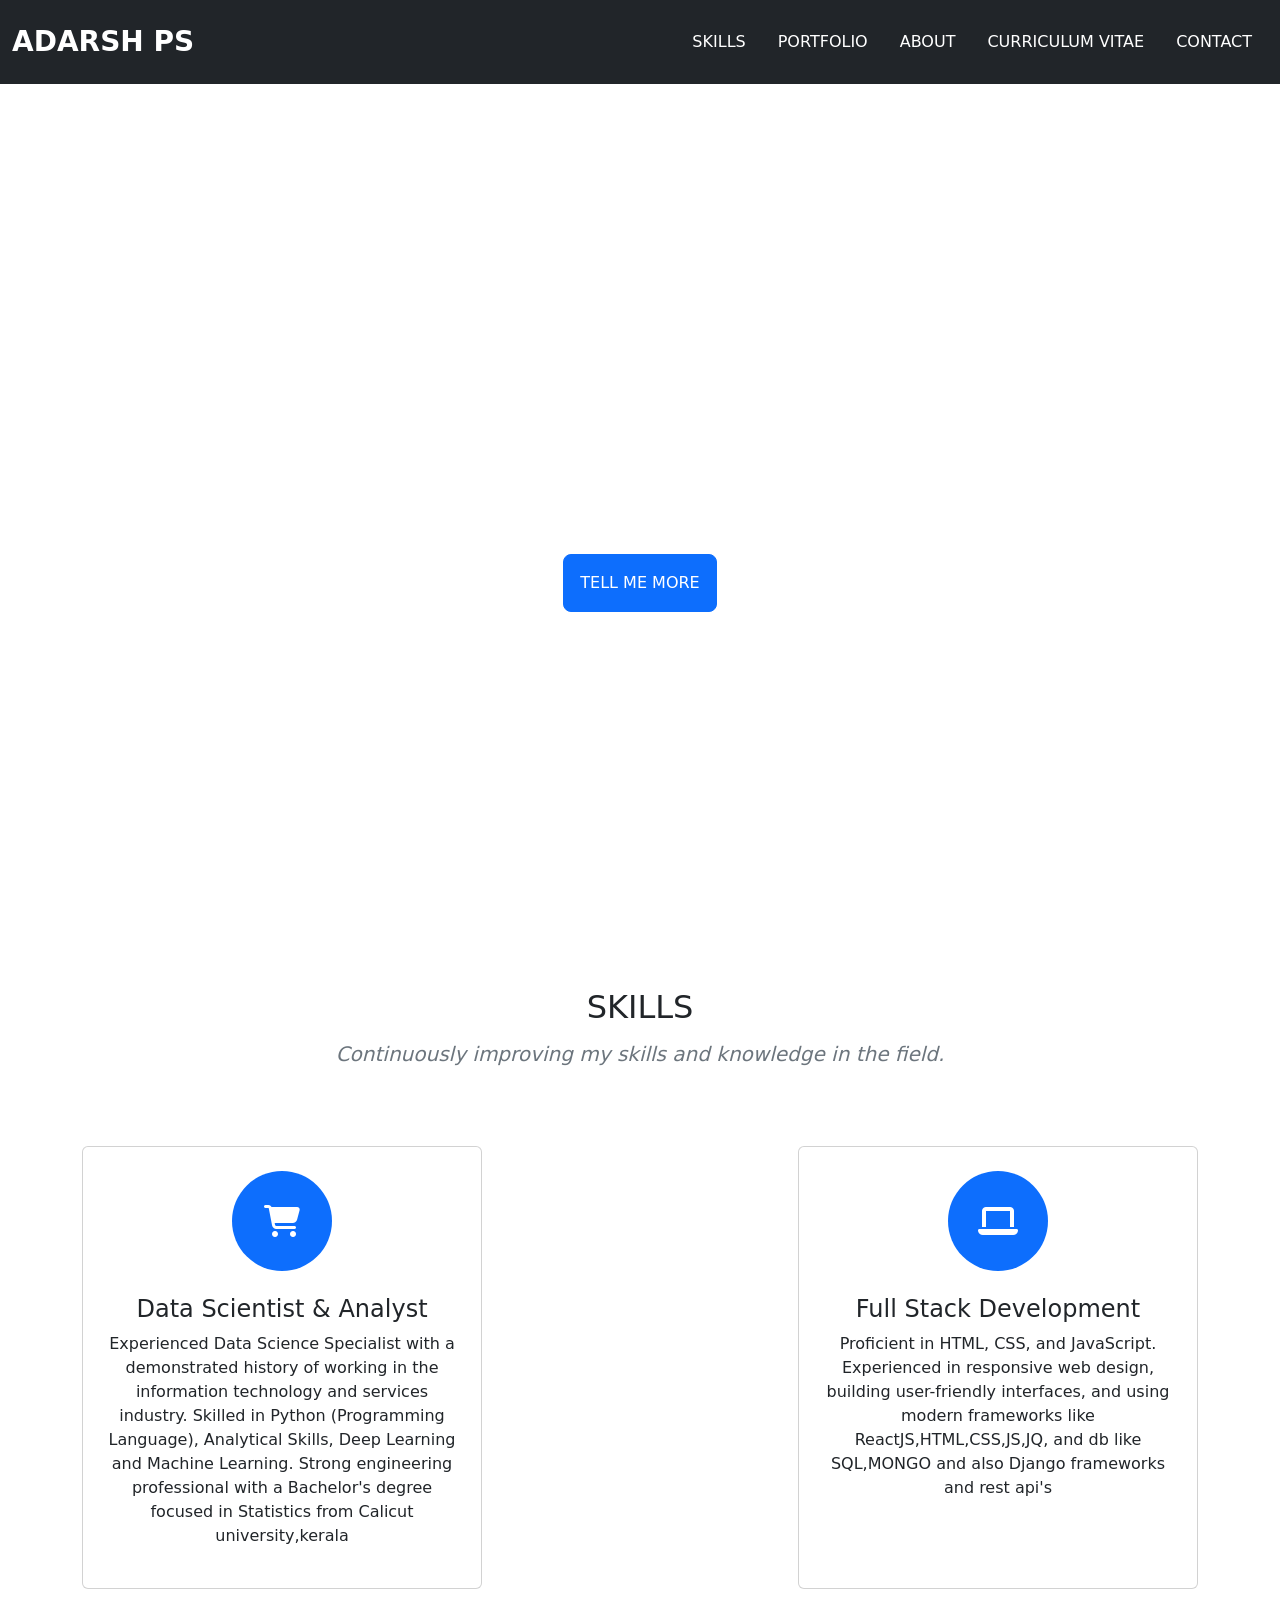
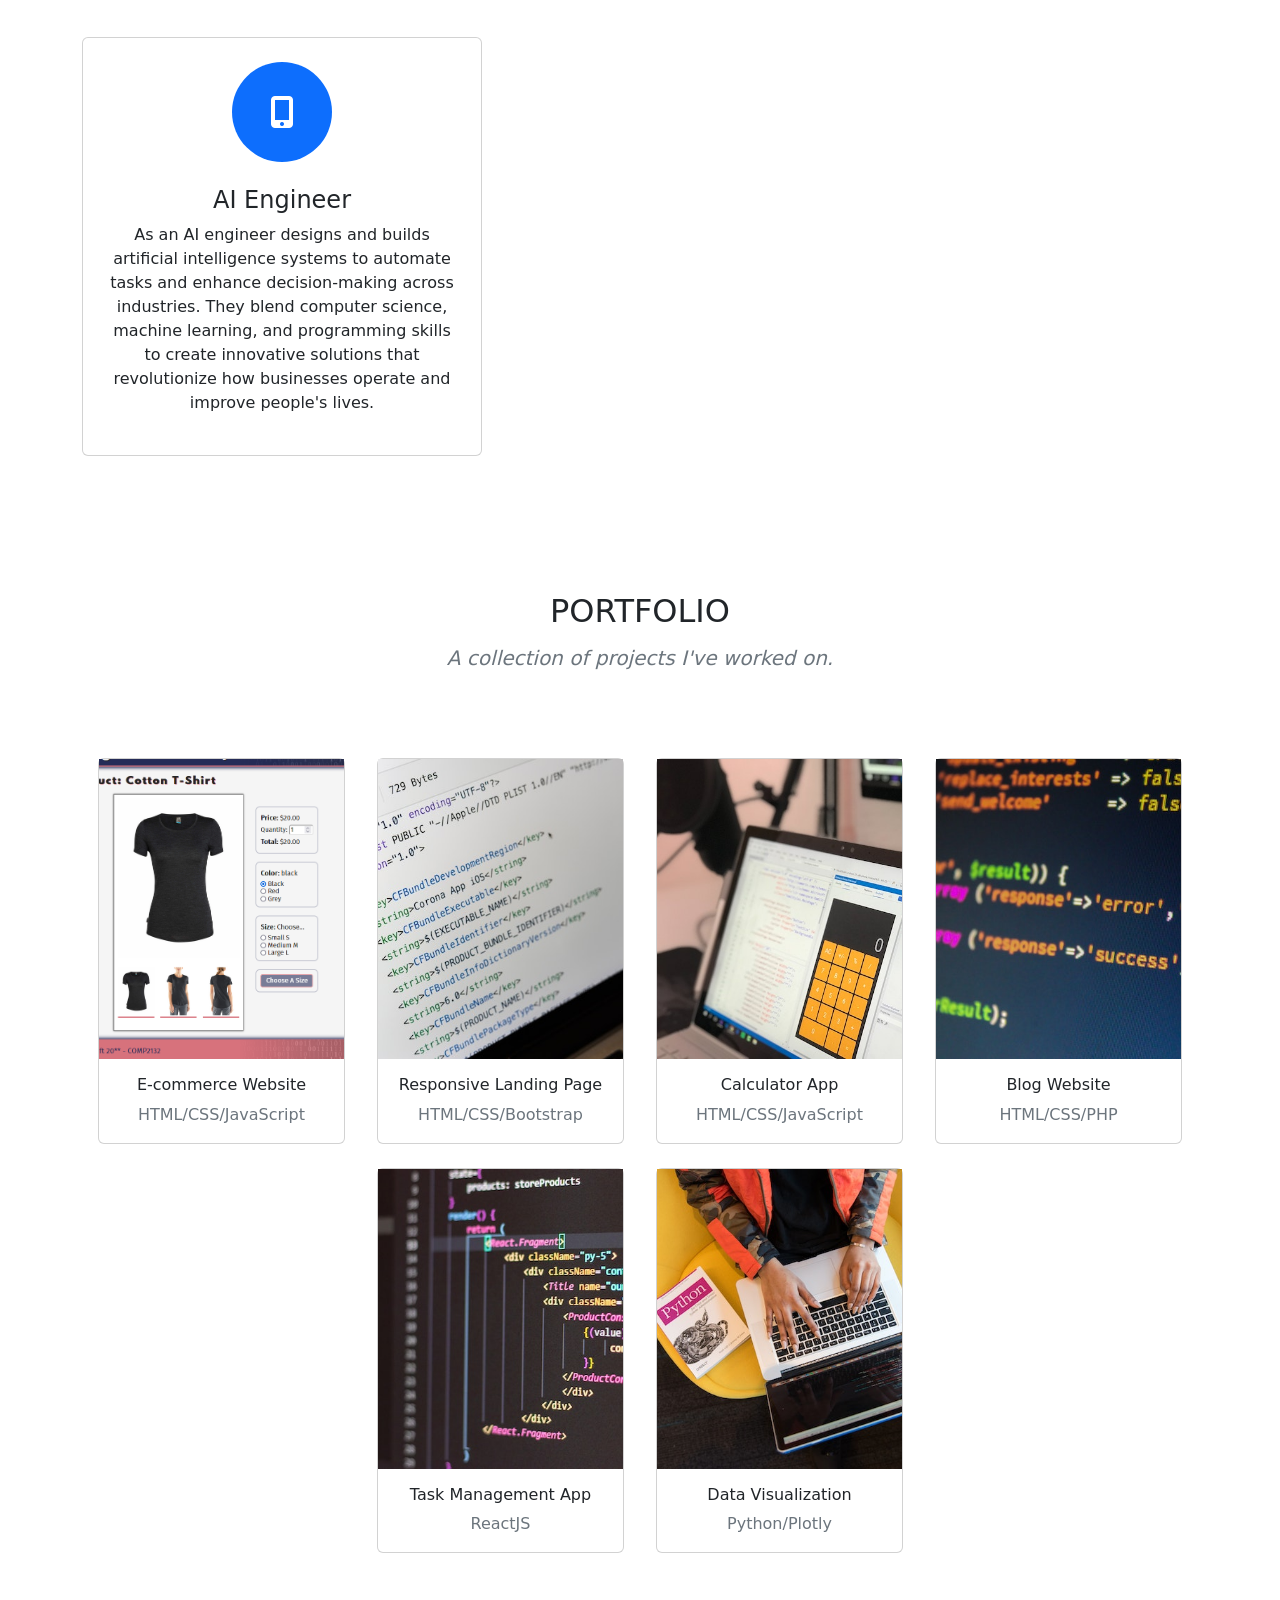
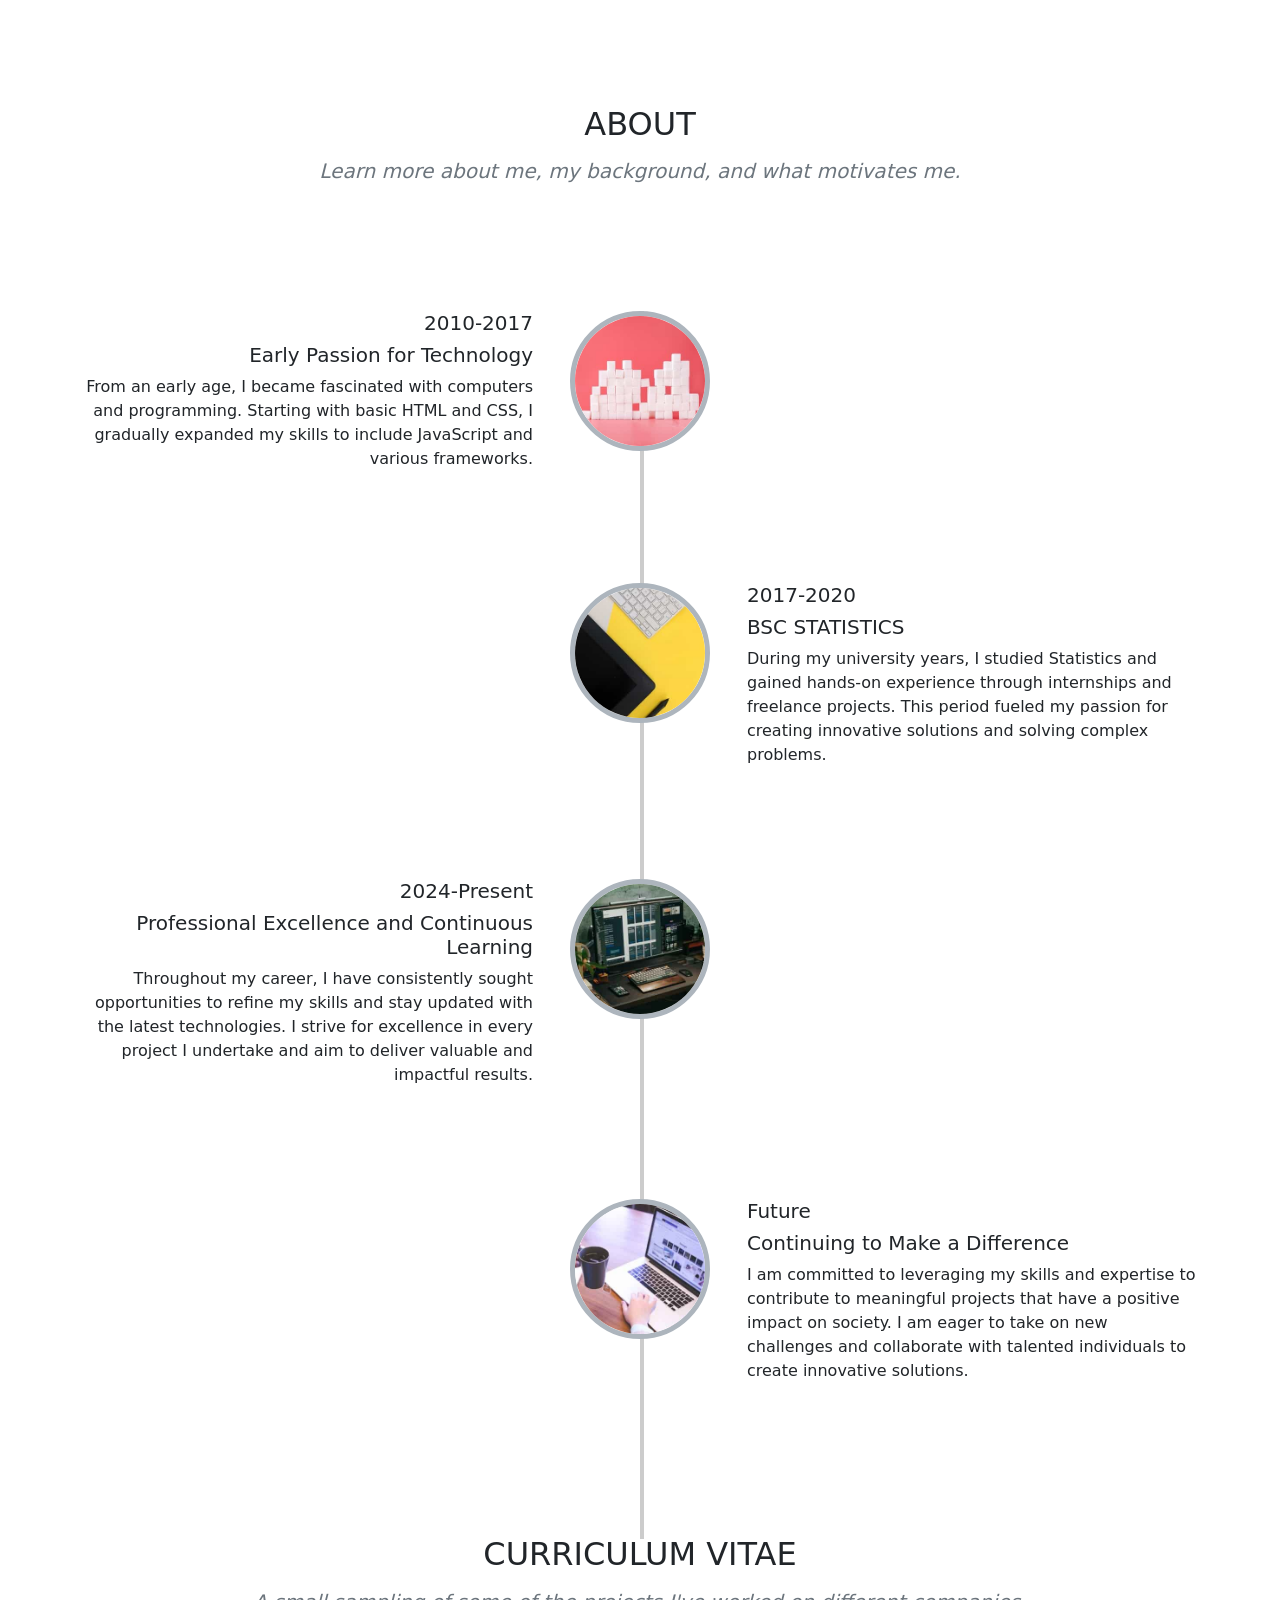
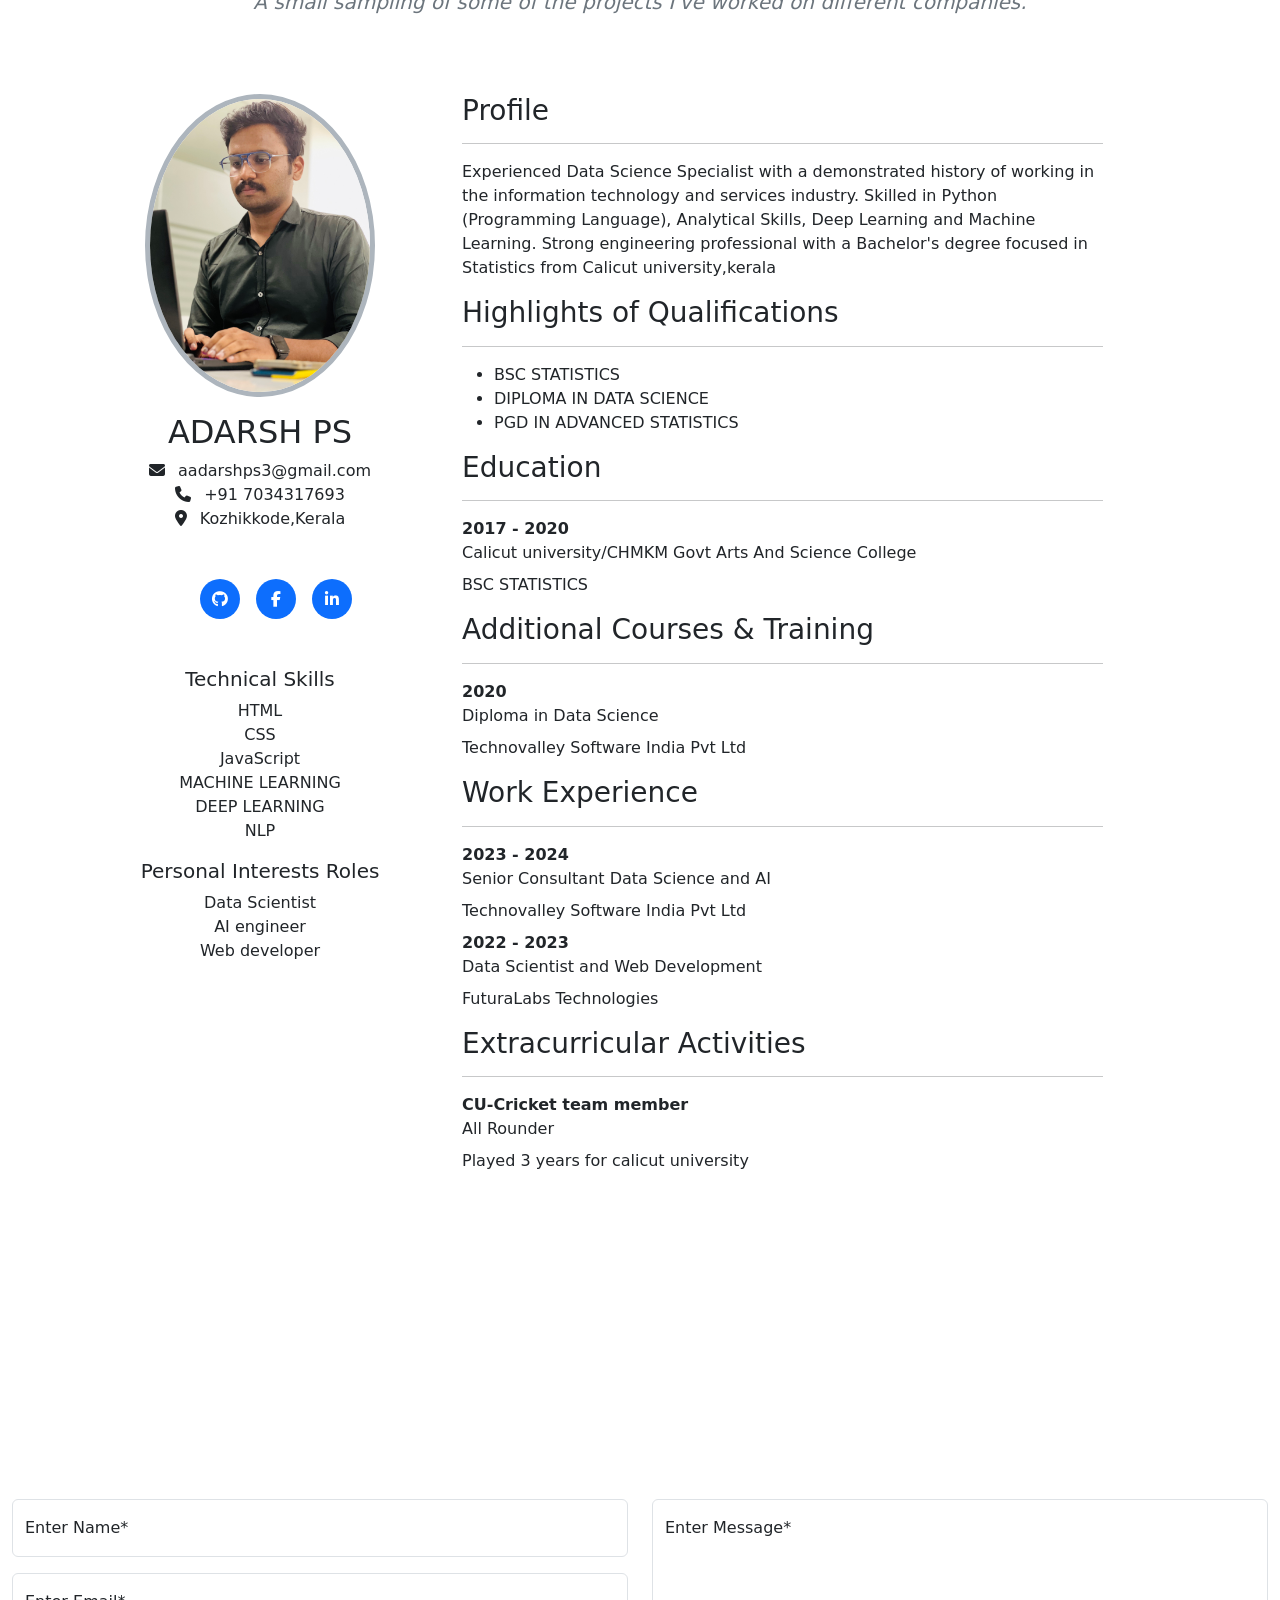
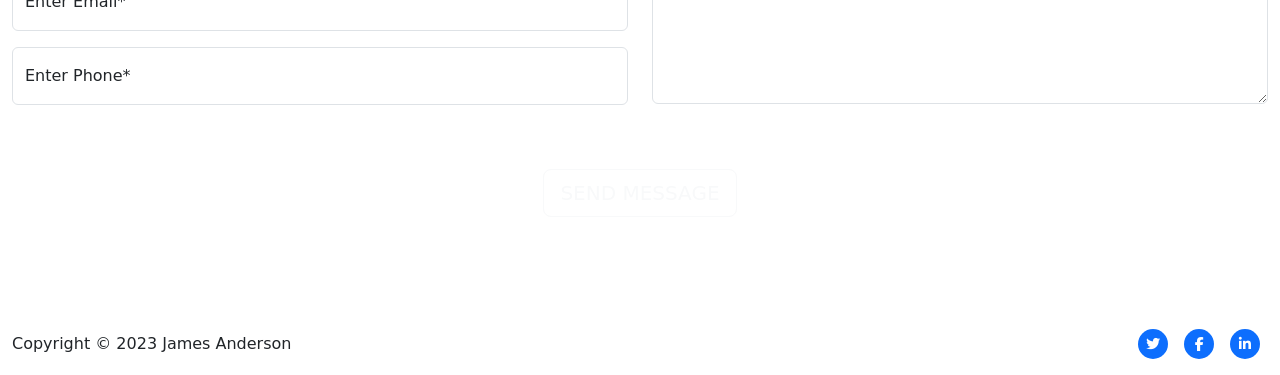
==== commit c60bef49: "sorry" ====
--- a/index.html
+++ b/index.html
@@ -219,65 +219,72 @@
             <li><i class="fas fa-map-marker-alt me-2"></i> Kozhikkode,Kerala</li>
           </ul>
           <ul class="social-icons my-5 d-flex justify-content-center">
-            <a href="#" class="bg-primary mx-2 text-white d-flex align-items-center justify-content-center text-decoration-none rounded-circle"><i class="fa-brands fa-twitter"></i></a>
+            <a href="https://github.com/aadarshps3" class="bg-primary mx-2 text-white d-flex align-items-center justify-content-center text-decoration-none rounded-circle"><i class="fa-brands fa-github"></i></a>
             <a href="#" class="bg-primary mx-2 text-white d-flex align-items-center justify-content-center text-decoration-none rounded-circle"><i class="fa-brands fa-facebook-f"></i></a>
-            <a href="www.linkedin.com/in/adarsh-ps-45b8961ba" class="bg-primary mx-2 text-white d-flex align-items-center justify-content-center text-decoration-none rounded-circle"><i class="fa-brands fa-linkedin-in"></i></a>
+            <a href="https://www.linkedin.com/in/adarsh-ps-45b8961ba/" class="bg-primary mx-2 text-white d-flex align-items-center justify-content-center text-decoration-none rounded-circle"><i class="fa-brands fa-linkedin-in"></i></a>
           </ul>
           <h5>Technical Skills</h5>
           <ul class="list-unstyled">
             <li>HTML</li>
             <li>CSS</li>
             <li>JavaScript</li>
+            <li>MACHINE LEARNING</li>
+            <li>DEEP LEARNING</li>
+            <li>NLP</li>
             <!-- Add or remove skills as needed -->
           </ul>
-          <h5>Personal Interests</h5>
+          <h5>Personal Interests Roles</h5>
           <ul class="list-unstyled">
-            <li>Interest 1</li>
-            <li>Interest 2</li>
-            <li>Interest 3</li>
+            <li>Data Scientist</li>
+            <li>AI engineer</li>
+            <li>Web developer</li>
             <!-- Add or remove interests as needed -->
           </ul>
         </div>
         <div class="col-lg-7 order-lg-1 order-0 mt-5 text-start">
           <h3>Profile</h3>
           <hr>
-          <p>Write a brief description of yourself, your background, and your goals. Highlight your key strengths and experiences.</p>
+          <p>Experienced Data Science Specialist with a demonstrated history of working in the information technology and services industry. Skilled in Python (Programming Language), Analytical Skills, Deep Learning and Machine Learning. Strong engineering professional with a Bachelor's degree focused in Statistics from Calicut university,kerala</p>
           <h3>Highlights of Qualifications</h3>
           <hr>
           <ul>
-            <li>Qualification 1</li>
-            <li>Qualification 2</li>
-            <li>Qualification 3</li>
+            <li>BSC STATISTICS</li>
+            <li>DIPLOMA IN DATA SCIENCE</li>
+            <li>PGD IN ADVANCED STATISTICS</li>
             <!-- Add or remove qualifications as needed -->
           </ul>
           <h3>Education</h3>
           <hr>
           <dl>
-            <dt>Year - Year</dt>
-            <dd>University/Institution</dd>
-            <dd>Degree/Program</dd>
+            <dt>2017 - 2020</dt>
+            <dd>Calicut university/CHMKM Govt Arts And Science College</dd>
+            <dd>BSC STATISTICS</dd>
           </dl>
           <h3>Additional Courses & Training</h3>
           <hr>
           <dl>
-            <dt>Year</dt>
-            <dd>Course/Training</dd>
-            <dd>Institution/Organization</dd>
+            <dt>2020</dt>
+            <dd>Diploma in Data Science</dd>
+            <dd>Technovalley Software India Pvt Ltd</dd>
           </dl>
           <h3>Work Experience</h3>
           <hr>
           <dl>
-            <dt>Year - Year</dt>
-            <dd>Job Position</dd>
-            <dd>Company/Organization</dd>
+            <dt>2023 - 2024</dt>
+            <dd>Senior Consultant Data Science and AI</dd>
+            <dd>Technovalley Software India Pvt Ltd</dd>
+            <dt>2022 - 2023</dt>
+            <dd>Data Scientist and Web Development</dd>
+            <dd>FuturaLabs Technologies</dd>
             <!-- Add or remove work experience entries as needed -->
+
           </dl>
           <h3>Extracurricular Activities</h3>
           <hr>
           <dl>
-            <dt>Organization Name</dt>
-            <dd>Role/Position</dd>
-            <dd>Details of your involvement and contributions</dd>
+            <dt>CU-Cricket team member</dt>
+            <dd>All Rounder</dd>
+            <dd>Played 3 years for calicut university </dd>
           </dl>
         </div>
       </div>      
